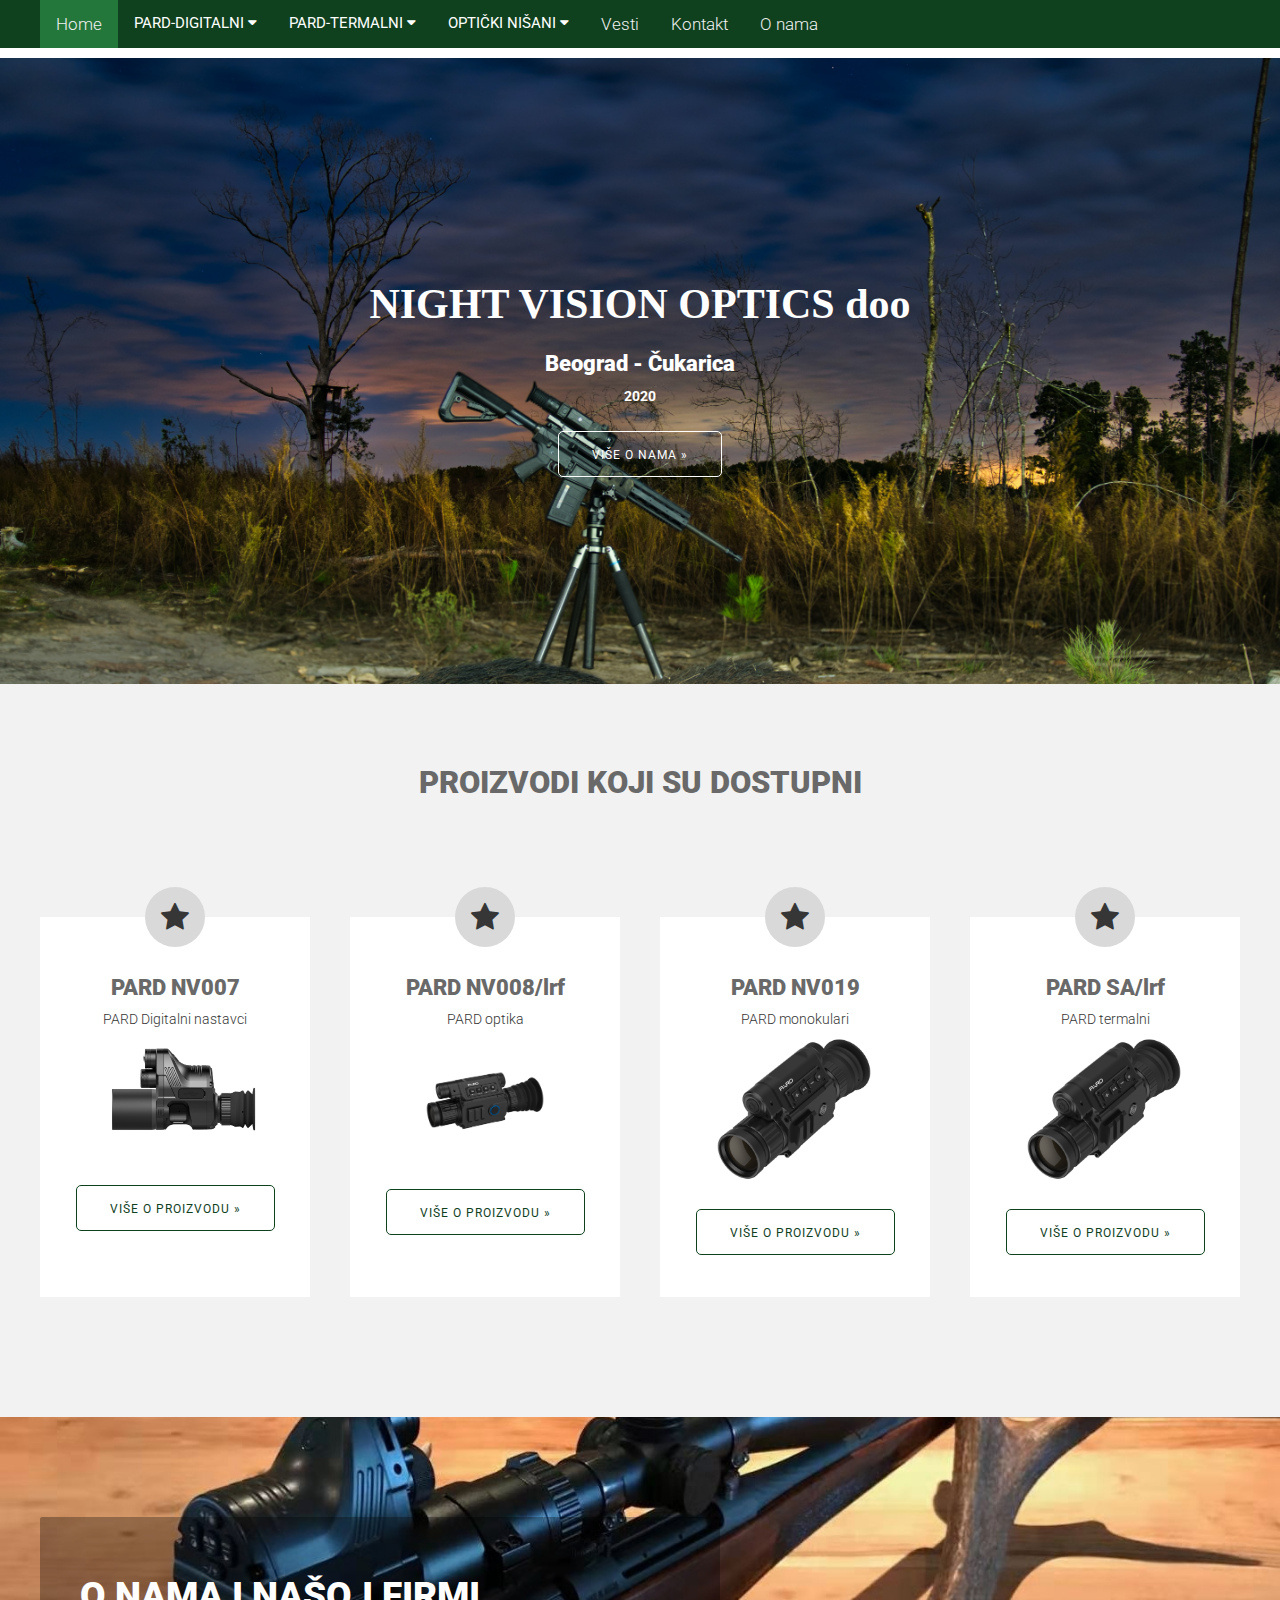
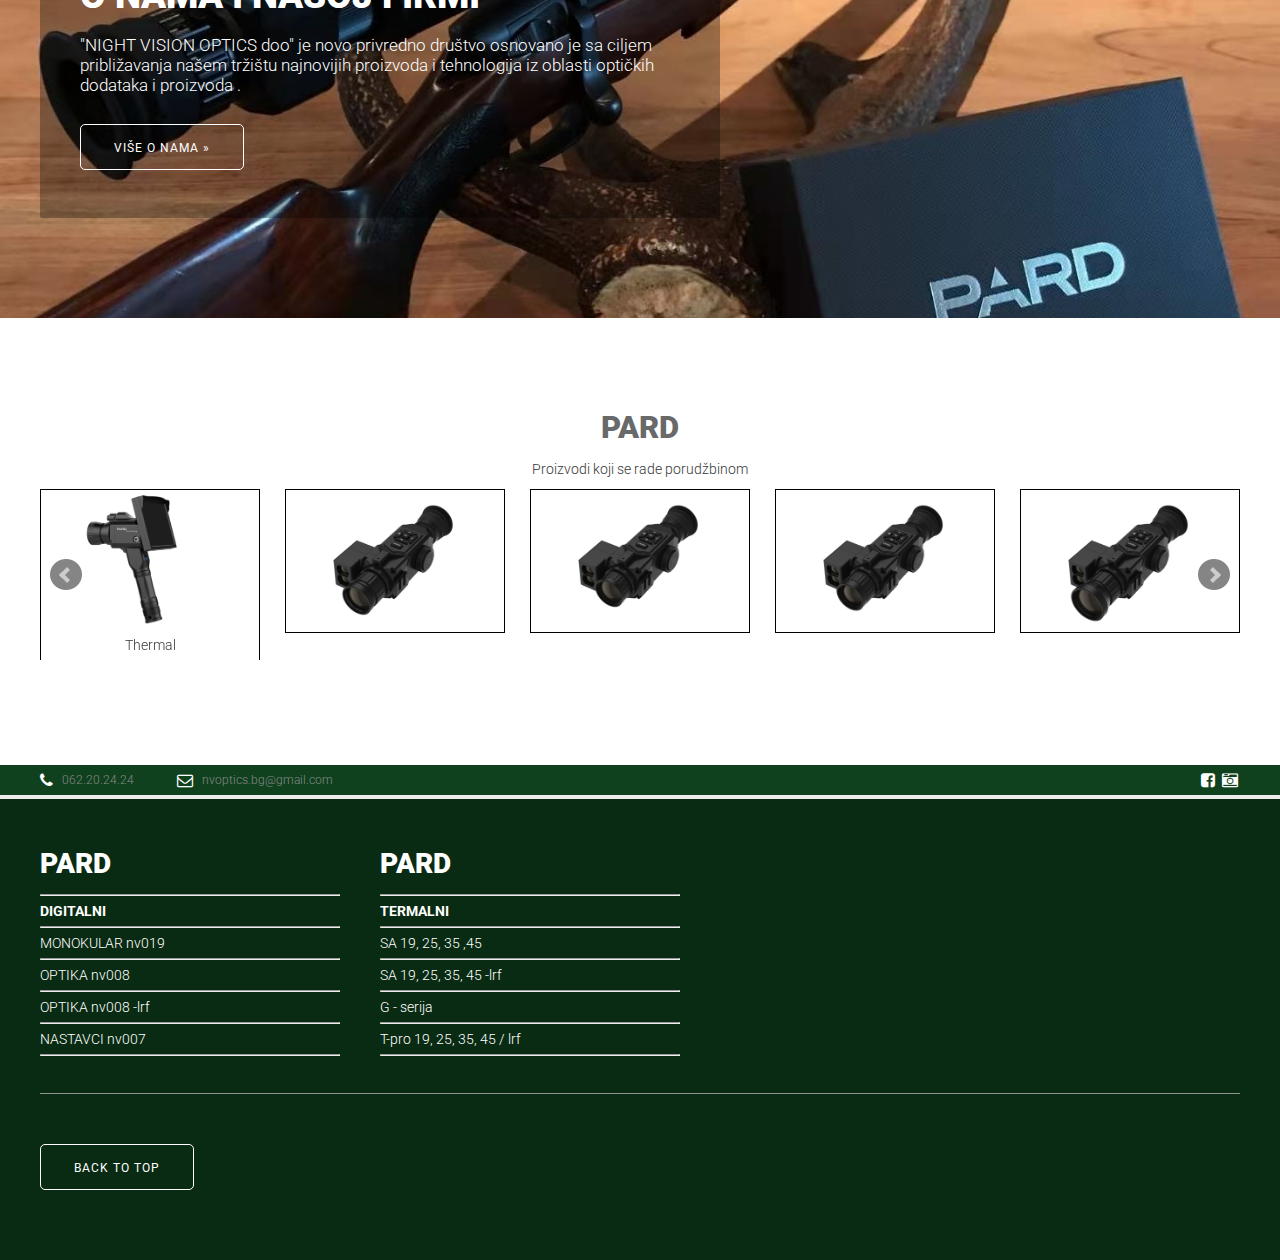
==== index.html @ 3fc822f2 "init" ====
<!doctype html>
<html>
<head>
<meta charset="UTF-8">
<meta name="theme-color" content="#e84e1b">
<meta name="viewport" content="width=device-width">
<title>NOVA by ITAcademy</title>

<script src="http://ajax.googleapis.com/ajax/libs/jquery/1.8.2/jquery.min.js"></script>
<script src="js/jquery.bxslider.min.js"></script>

<link rel="stylesheet" type="text/css" href="css/font-awesome.min.css">
<link href="https://fonts.googleapis.com/css?family=Roboto:100,100i,300,300i,400,400i,700,700i,900,900i&amp;subset=latin-ext" rel="stylesheet">
<link rel="stylesheet" type="text/css" href="css/jquery.bxslider.css">
<link rel="stylesheet" type="text/css" href="css/style.css">
</head>

<body>

	
	<div class="topnav" id="myTopnav">
		<div class="wrapper">
		<a href="index.html" class="active">Home</a>
		<div class="dropdown">
		  <button class="dropbtn">PARD-DIGITALNI 
			<i class="fa fa-caret-down"></i>
		  </button>
		  <div class="dropdown-content">
			<a href="products.html">MONOKULARI</a>
			<a href="products.html">OPTIKE</a>
			<a href="products.html">NASTAVCI</a>
		  </div>
		</div> 
		<div class="dropdown">
			<button class="dropbtn">PARD-TERMALNI 
			  <i class="fa fa-caret-down"></i>
			</button>
			<div class="dropdown-content">
			  <a href="products.html">OPTIKE</a>
			</div>
		  </div> 
		  <div class="dropdown">
			<button class="dropbtn">OPTIČKI NIŠANI 
			  <i class="fa fa-caret-down"></i>
			</button>
			<div class="dropdown-content">
				<a href="news.html">DISCOVERY - uskoro</a>
				<a href="news.html">VECTOR OPTICS - uskoro</a>
			</div>
		  </div>
		  <a href="news.html">Vesti</a>
		  <a href="contact.html">Kontakt</a> 
		  <a href="about.html">O nama</a>
		<a href="javascript:void(0);" style="font-size:15px;" class="icon" onclick="myFunction()">&#9776;</a>
	  </div>
	</div>
	
    <article id="hero" class="negative">
	
    	
        
     
			<h1 class="font-class">NIGHT VISION OPTICS doo</h1>
			<h4>Beograd - Čukarica</h4>
			<p class="bold">2020</p>
           
            <p><a href="#about" class="button">Više o nama &raquo;</a></p>
        
           
    </article>

    
    <section id="products">
    	<div class="wrapper">
        	
            <header>
            	<h2>PROIZVODI KOJI SU DOSTUPNI</h2>
                <p></p>
            </header>
            
			<div id="products-container">
				<article class="product">
					<span>
						<i class="fa fa-star"></i>
					</span>
					<h4>PARD NV007</h4>
					<p>PARD Digitalni nastavci</p>
					<a href="products.html"><img src="images/NV 007/nv-007-4.jpg"></a>
					<p><a href="products.html" class="button">Više o proizvodu &raquo;</a></p>
				</article>

				<article class="product">
					<span>
						<i class="fa fa-star"></i>
					</span>
					<h4>PARD NV008/lrf</h4>
					<p>PARD optika</p>
					<a href="products.html"><img src="images/NV 008/001.png"></a>
					<p><a href="products.html" class="button">Više o proizvodu &raquo;</a></p>
				</article>

				<article class="product">
					<span>
						<i class="fa fa-star"></i>
					</span>
					<h4>PARD NV019</h4>
					<p>PARD monokulari</p>
					<a href="products.html"><img src="images/SA 19,25,35,45/1.jpg"></a>
					<p><a href="products.html" class="button">Više o proizvodu &raquo;</a></p>
				</article>

				<article class="product">
					<span>
						<i class="fa fa-star"></i>
					</span>
					<h4>PARD SA/lrf</h4>
					<p>PARD termalni</p>
					<a href="products.html"><img src="images/SA 19,25,35,45/1.jpg"></a>
					<p><a href="products.html" class="button">Više o proizvodu &raquo;</a></p>
				</article>
			</div>
            
        </div>    
    </section>
    
    
    
    <article id="about" class="negative">
    	<div class="wrapper">
        
        	<div class="back">
                <h2>O NAMA I NAŠOJ FIRMI</h2>
                <p>"NIGHT VISION OPTICS doo" je novo privredno društvo osnovano je sa ciljem približavanja našem tržištu najnovijih proizvoda i tehnologija iz oblasti optičkih dodataka i proizvoda .</p>
                <p><a href="about.html" class="button">Više o nama &raquo;</a></p>
       		</div>
       
        </div>
    </article>
    
    
    <section id="partner">
    	<div class="wrapper">
        
        	<h2>PARD</h2>
            <p>Proizvodi koji se rade porudžbinom</p>
        
            <div class="partners" >
              <div class="slide"><img src="./images/G SERIJA/Handheld Thermal Camera G35LRF.png"><p>Thermal</p></div>
              <div class="slide"><img src="./images/T-PRO/T-PRO  35/001（测距35）.png"></div>
              <div class="slide"><img src="./images/T-PRO/T-PRO 19/001（测距19）.png"></div>
              <div class="slide"><img src="./images/T-PRO/T-PRO 25/001（测距25）.png"></div>
              <div class="slide"><img src="./images/T-PRO/T-PRO 42/001（测距42）.png"></div>
              <div class="slide"><img src="./images/NV 008lrf/Pard NV008 rangefinder 02.jpg"></div>
              <div class="slide"><img src="./images/T-PRO/Thermal imaging scopr rangefinder T Pro 42LRF 1.jpg"></div>
              <div class="slide"><img src="./images/T-PRO/Thermal imaging scopr rangefinder T Pro 42LRF 2.jpg"></div>
              <div class="slide"><img src="./images/T-PRO/Thermal imaging scopr rangefinderT Pro 42LRF 7.jpg"></div>
            </div>
        </div>
	</section>
	<header id="header">
    
    	<div id="headerTop">
        	<div class="wrapper">
            	<div id="headerTopLeft">
					<span><i class="fa fa-lg fa-phone"></i>&nbsp;&nbsp;&nbsp;062.20.24.24</span>
					<span><i class="fa fa-lg fa-envelope-o"></i>&nbsp;&nbsp;&nbsp;nvoptics.bg@gmail.com</span>
                </div>
            	<div id="headerTopRight">
                	<a href="#" target="_blank"><i class="fa fa-lg fa-facebook-square"></i></a>
					<a href="#" target="_blank"><i class="fa fa-camera-retro fa-lg"></i></a>
                </div>
            </div>
        </div>
        

    
	</header><!-- kraj #header -->   
    
    
    
    <footer id="footer" class="negative">
    	<div class="wrapper">
    		
            <div class="footerBlock">
				<h3>PARD</h3>
				<hr>
				<a href="products.html"><p class="bold">DIGITALNI</p></a>
				<hr>
				<a href="nv019.html"><p>MONOKULAR nv019</p></a>
				<hr>
				<a href="nv008.html"><p>OPTIKA nv008</p></a>
				<hr>
				<a href="nv008lrf.html"><p>OPTIKA nv008 -lrf</p></a>
				<hr>
				<a href="nv007.html"><p>NASTAVCI nv007</p></a>
				<hr>
			</div>
            <div class="footerBlock">
				<h3>PARD</h3>
				<hr>
				<a href="products.html"><p class="bold">TERMALNI</p></a>
				<hr>
				<a href="sa19.html"><p>SA 19, 25, 35 ,45 </p></a>
			   <hr>
			   <a href="sa19lrf.html"><p> SA 19, 25, 35, 45 -lrf</p></a>
			   <hr>
			   <a href="news.html"><p>G - serija</p></a>
			   <hr>
			   <a href="news.html"><p>T-pro 19, 25, 35, 45 / lrf</p></a>
			   <hr>
			</div>
            
            <div class="footerBlockR">
            	<img src="">
            </div>
            
    	</div>
        <div class="wrapper" id="footerBottom">
        	<a href="#top" class="button">back to top</a>
        	
        
        </div>
    </footer>
	<script src="./js/javascript.js"></script>

</body>
</html>
---- css/style.css ----
@charset "UTF-8";
/* CSS Document */

body {
	margin:0;
	padding:0;
	background:  #fff;
	font-size:14px;
	font-family: 'Roboto', Arial, sans-serif;
	color:#363636;
	font-weight:300;
}
h1, h2, h3, h4, h5, h6 {
	font-weight:900;
	margin:1em 0 0.5em;
	color:#696969;
}

h1 { font-size:3em;}
h2 { font-size:2.2em;}
h3 { font-size:2em;}
h4 { font-size:1.6em;}
h5 { font-size:1.4em;}
h6 { font-size:1.2em;}

p {
	margin:0.3em 0 0.5em;
}
img {
	vertical-align:bottom;
	max-width:100%;
}

.bold {
	font-weight:700;
}

::selection {
	color: #FFF;
	background: #e84e1b;
}

a:link,
a:visited {
	text-decoration:none;
	color:#10411e;
	transition:0.2s all ease;
}
a:hover {
	text-decoration:none;
	color:#f39200;
}
a:active {
	color:#696969;
}


.negative {
	color:#FFFFFF;
}

.negative h1,
.negative h2,
.negative h3,
.negative h4,
.negative h5,
.negative h6 {
	color:#FFFFFF;
}

.negative a:link,
.negative a:visited {
	color:#FFF;
}
.negative a:hover {
	color:#FFF;
	text-decoration:underline;
}
.negative a:active {
	color:#FFF;
}
.font-class{
	font-family: Cambria, Cochin, Georgia, Times, 'Times New Roman', serif;
}



.button {
    border: 1px solid #10411e;
    border-radius: 5px;
    color: #10411e;
    display: inline-block;
    font-size: 12px;
    font-weight: 400;
    letter-spacing: 1px;
    line-height: 1;
    padding: 17px 33px 15px;
	margin:20px 0;
    text-transform: uppercase;
    transition: all 0.2s ease;
}

.button:hover {
	background:#10411e;
	color:#fff;
}


.negative .button {
    border: 1px solid #FFF;
    color: #FFF;
}

.negative .button:hover {
	background: #FFF;
    color: #10411e;
	text-decoration:none;
}
.wrapper {
	width:1200px;
	margin:0 auto;
}

#header {
	background:#FFF;
}

#headerTop {
	background:#10411e;
	color:#898989;
	font-weight:300;
	padding:8px 0;
	font-size:12px;
	border-bottom:4px solid #ececec;
}
#headerTop > .wrapper {
	display: flex;
	justify-content: space-between;
	align-items: center;
}
#headerTopLeft span {
	margin-right:40px;
}
#headerTopLeft span i {
	color:#fff;
}


#headerTopRight i {
	margin:0 2px;
	color: #fff;
}



#headerBottom > .wrapper {
	display: flex;
	justify-content: space-between;
	align-items: center;
}


#logo img {
	height:40px;
	padding:35px 0 25px;
}
/*--*/
#myTopnav{
	margin-bottom: 10px;
}
.topnav {
	overflow: hidden;
	background-color: #10411e;
	

	
  }
  
  .topnav a {
	float: left;
	display: block;
	color: #f2f2f2;
	text-align: center;
	padding: 14px 16px;
	text-decoration: none;
	font-size: 17px;
  }
  
  .active {
	background-color: #24773b;
	color: white;
  }
  
  .topnav .icon {
	display: none;
  }
  
  .dropdown {
	float: left;
	overflow: hidden;
	
  }
  
  .dropdown .dropbtn {
	font-size: 15px;    
	border: none;
	outline: none;
	color: white;
	padding: 14px 16px;
	background-color: inherit;
	font-family: inherit;
	margin: 0;
  }
  
  .dropdown-content {
	display: none;
	position: absolute;
	background-color: #f9f9f9;
	min-width: 160px;
	box-shadow: 0px 8px 16px 0px rgba(0,0,0,0.2);
	z-index: 1;
  }
  
  .dropdown-content a {
	float: none;
	color: black;
	padding: 12px 16px;
	text-decoration: none;
	display: block;
	text-align: left;
  }
  
  .topnav a:hover, .dropdown:hover .dropbtn {
	background-color: #555;
	color: white;
  }
  
  .dropdown-content a:hover {
	background-color: #ddd;
	color: black;
  }
  
  .dropdown:hover .dropdown-content {
	display: block;
  }
  
  @media screen and (max-width: 820px) {
	.topnav a:not(:first-child), .dropdown .dropbtn {
	  display: none;
	}
	.topnav a.icon {
	  float: right;
	  margin-right: 50px;
	  display: block;
	}
  }
  
  @media screen and (max-width: 820px) {
	.topnav.responsive {
		position: relative;}
	.topnav.responsive .icon {
	  position: absolute;
	  right: 0;
	  top: 0;
	}
	.topnav.responsive a {
	  float: none;
	  display: block;
	  text-align: left;
	}
	.topnav.responsive .dropdown {float: none;}
	.topnav.responsive .dropdown-content {position: relative;}
	.topnav.responsive .dropdown .dropbtn {
	  display: block;
	  width: 100%;
	  text-align: left;
	}
  }
  /*--*/
#hero {
	background:url(../images/clint-patterson-M1vipA7OOCk-unsplash.jpg) center center / cover fixed;
	padding:180px 0;
	text-align:center;
}


#products {
	background:#F2F2F2;
	padding:50px 0 120px;
	text-align:center;
}
#products-container {
	display: flex;
	justify-content: space-between;
}

#products-container .product {
	flex-basis:200px;
	padding:35px 35px 15px;
	margin-top:100px;
	background:#FFF;
	text-align:center;
	position:relative;
	top:0;
    transition: all 0.2s ease;
}

#products-container .product span {
	position:absolute;
	left:50%;
	top:-30px;
	width:60px;
	height:60px;
	background:#D9D9D9;
	margin-left:-30px;
	font-size:30px;
	border-radius:32px;
    transition: all 0.2s ease;
}
#products-container .product span i {
	margin-top:15px;
}

#products-container .product:hover span {
	background:#CDCDCD;
}


#products-container .product:hover {
	top:-10px;
}
#products-container .product:hover .button {
	animation:product-dugme infinite 1s alternate;
}
@keyframes product-dugme {
	0% {
		transform:scale(1);
	}
	100% {
		transform:scale(1.1);
	}
}


#about {
	background:url(../images/mmexport1605646777737.jpg) center center / cover;
	padding:100px 0;
	font-size:1.2em;
}
#about .back {
	background:rgba(0,0,0,0.3);
	border-radius:2px;
	padding:20px 40px;
	width:600px;
}



#partner {
	padding:60px 0 100px;
	text-align:center;


}
#partner .slide {
	border: 1px solid black;

}
.bx-wrapper .bx-viewport {
	box-shadow:none !important;
}



#footer {
	padding:20px 0;
	background:#0a2b13;
	color:#C5C5C5;
}

#footer > .wrapper {
	display: flex;
	justify-content: space-between;
	align-items: flex-start;
}
.footerBlock {
	margin-right:40px;
	width:300px;
}
.footerBlockR {
	margin: 0 0 0 auto;
}
.footerBlockR img {
	height:40px;
	margin-top:50px;
}

#footerBottom {
	border-top:1px solid #909090;
	margin-top:30px;
	padding:30px 0;
}
#footer a {
	text-decoration: none;
}
#footer a:hover {
	color: rgb(218, 191, 40);
}






#central {
	border-top:1px solid #CCC;
	padding:60px 0 120px;
}






.product2 {
	overflow:hidden;
	margin:40px 0;
}
.product2 img {
	float:left;
	width: 340px;
	height: 220ox;
}
.productInner {
	padding-left:400px;
}
.productInner h2 {
	margin-top:0px;
}






#references-container {
	display: flex;
	flex-wrap: wrap;
	justify-content: space-between;
	align-content: flex-start;
}
.referenceLink {
	flex-basis:220px;
	margin:0 0 25px 0;
	display:block;
}


.article {
	border-bottom:1px solid #CCC;
	padding:20px 0;
	margin-bottom:20px;
	overflow:hidden;
}

.article header {
	border-bottom:1px solid #EEE;
	margin-bottom:10px;
}

.article header p {
	font-size:12px;
	text-transform:uppercase;

}

.article .articleImg {
	float:left;
	margin:0 0 30px 30px;
	width: 30%;


}

.article h2 {
	margin-top:0;
}






#map {
	width:100%;
	height:340px;
}




.contactInfo {
	margin:30px 0;
}

.contactInfo p {
	border-bottom:1px solid #ccc;
	padding:10px 0;
	font-size:1.4em;
}

.contactInfo i {
	width:100px;
	color:#ccc;
}



@media screen and (min-width:1024px) and (max-width:1260px) {
	.wrapper {
		width:960px;
	}
	#products-container {
		flex-wrap: wrap;
	}
	#products-container .product {
		flex-basis:380px;
	}
	
	
	
	.referenceLink {
		flex-basis:210px;
		margin:0 0 40px 0;
	}


}

@media screen and (min-width:768px) and (max-width:1023px) {
	.wrapper {
		width:700px;
	}
	#myTopnav .wrapper{
		width:800px;
	}
	
	#products-container {
		flex-wrap: wrap;
	}
	#products-container .product {
		flex-basis:260px;
	}
	#about .back {
		width:400px;
	}
	
	#headerBottom > .wrapper {
		flex-direction: column;
		justify-content: space-between;
		align-items: center;
	}
	#logo {
		text-align:center;
	}
	

	
	.referenceLink {
		flex-basis:210px;
		margin:0 0 35px 0;
	}

}

@media screen and (max-width:767px) {
	.wrapper {
		width:80%;
	}
	
	#headerTop > .wrapper {
		flex-direction: column;
	}
	
	#headerBottom > .wrapper {
		flex-direction: column;
	}
	#logo {
		text-align:center;
	}	
	#products-container {
		flex-direction: column;
	}
	#products-container .product {
		flex-basis:auto;
	}
	#about .back {
		width:auto;
	}
	
	
		
	
	.product2 {
		overflow:hidden;
		margin:40px 0;
		border-top:1px solid #CCC;
		padding-top:30px;
	}
	.product2 img {
		float:none;
	}
	.productInner {
		padding-left:0;
	}
	.productInner h2 {
		margin-top:20px;
	}

	
	#references-container {
		display: block;
	}

	
	.contactInfo i {
		display:block;
		margin-bottom:10px;
		color:#ccc;
	}
	
	
	
	
	.article .articleImg {
		float:none;
		margin:0 0 20px 0;


	}

	
	.article h2 {
		margin-top:20px;
	}
	
	
	
	#headerTopLeft,
	#headerTopRight {
		margin-bottom:20px;
	}
	
	#footer > .wrapper {
		display: block;
	}
	.gallery img {
		margin-left: 30px;
	}
}
/*--gallery--*/
.gallery{
	margin: 10px 50px;


}
.gallery img{
	width: 230px;
	padding: 5px;
	transition: 1s;
}
.gallery img:hover{
	transform: scale(1.1);
	border-radius: 5px;
	border: 1px solid #0a2b13;
}
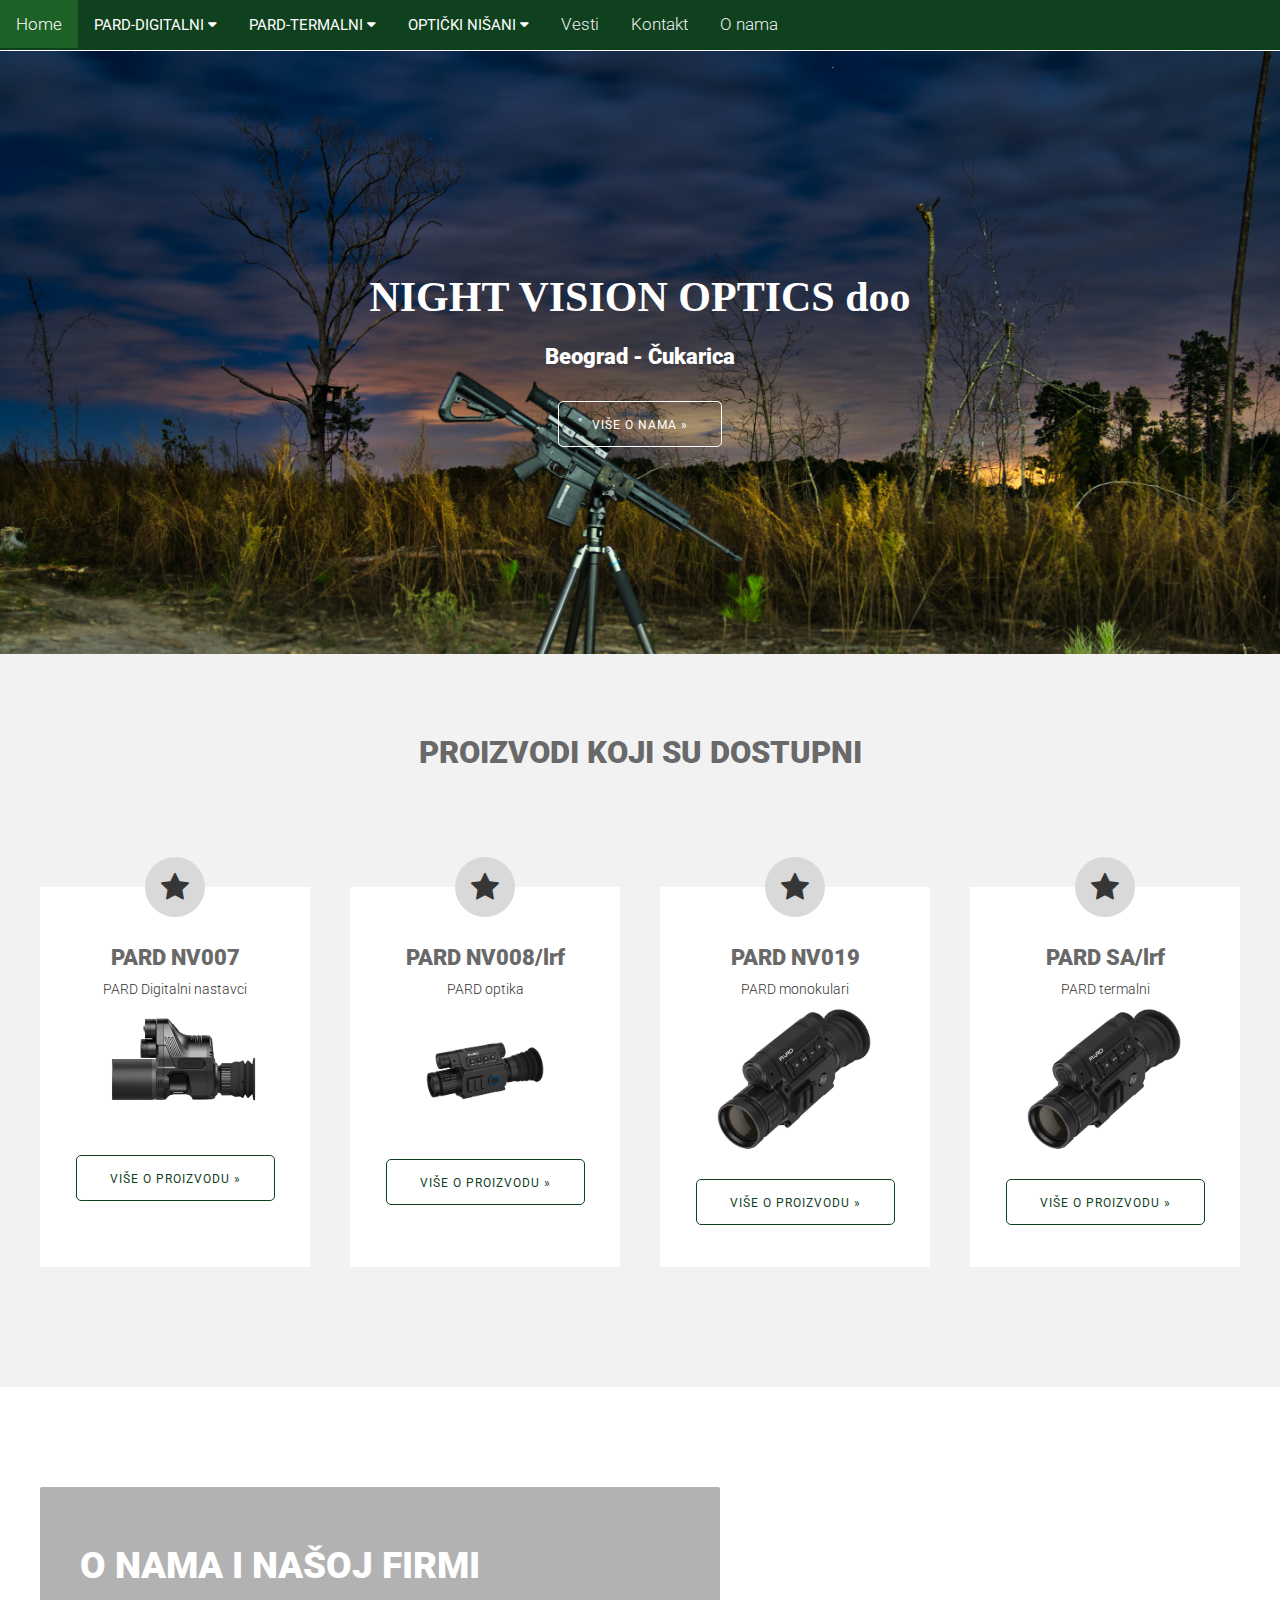
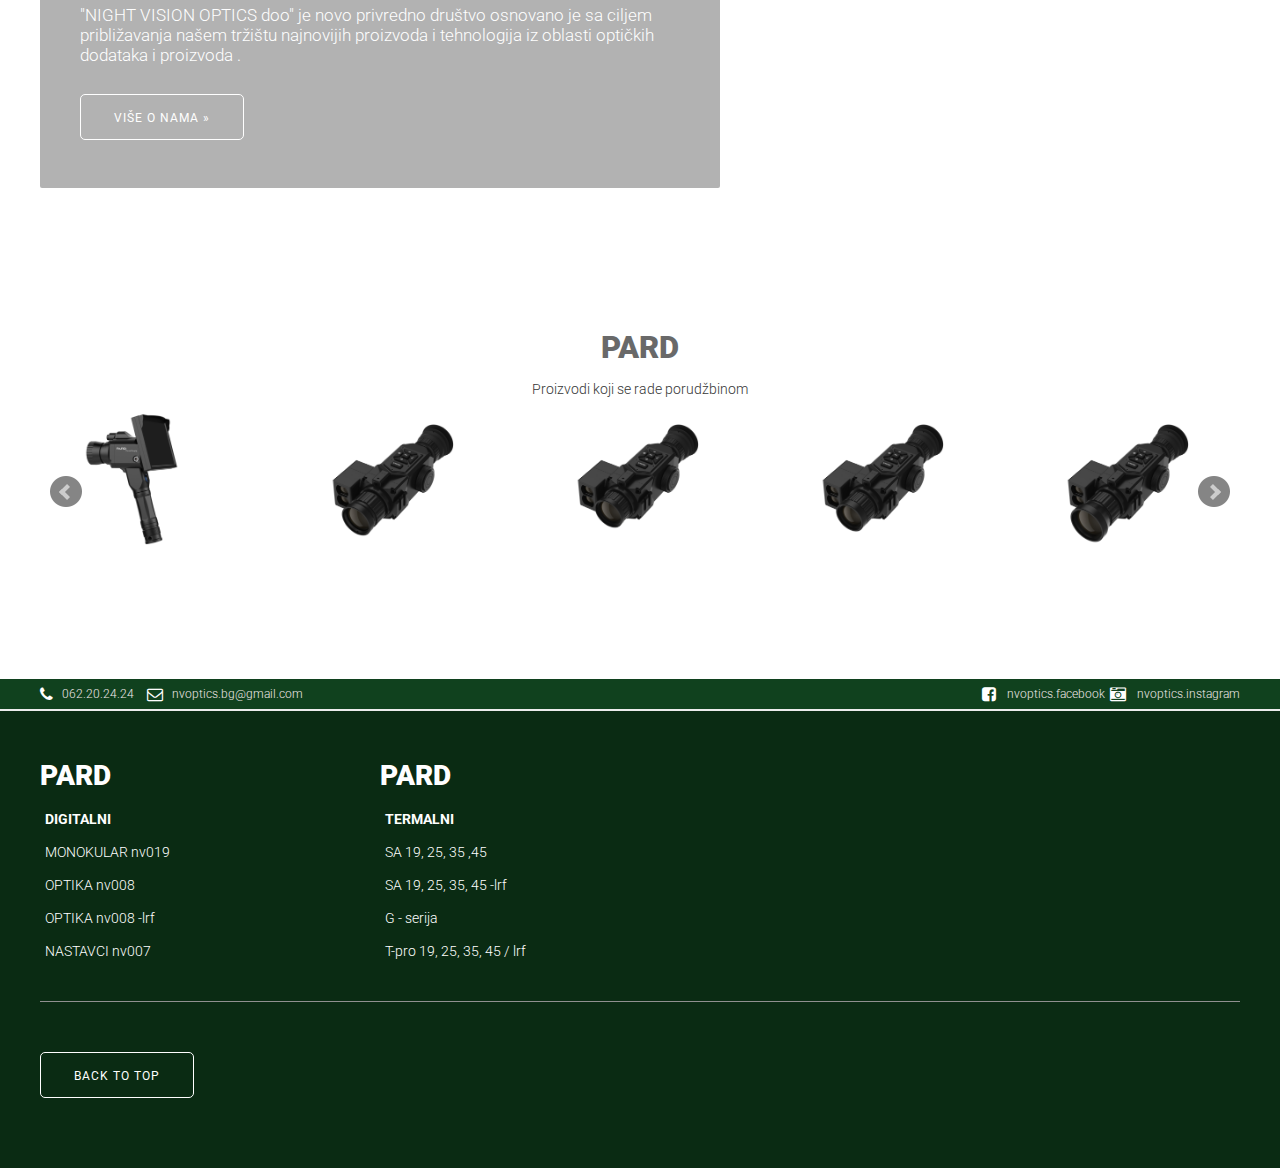
==== commit c5a1fd6f: "commit2" ====
--- a/index.html
+++ b/index.html
@@ -4,7 +4,7 @@
 <meta charset="UTF-8">
 <meta name="theme-color" content="#e84e1b">
 <meta name="viewport" content="width=device-width">
-<title>NOVA by ITAcademy</title>
+<title>NV Optics</title>
 
 <script src="http://ajax.googleapis.com/ajax/libs/jquery/1.8.2/jquery.min.js"></script>
 <script src="js/jquery.bxslider.min.js"></script>
@@ -13,13 +13,47 @@
 <link href="https://fonts.googleapis.com/css?family=Roboto:100,100i,300,300i,400,400i,700,700i,900,900i&amp;subset=latin-ext" rel="stylesheet">
 <link rel="stylesheet" type="text/css" href="css/jquery.bxslider.css">
 <link rel="stylesheet" type="text/css" href="css/style.css">
+
+<script>
+	$(document).ready(function(){
+	  $('.partners').bxSlider({
+		slideWidth: 220,
+		minSlides: 2,
+		maxSlides: 6,
+		slideMargin:25,
+		moveSlides: 1,
+		pager: false,
+		auto: true
+	  });
+	});
+	</script>
+	
+	
+	<script>
+	  $(function() {
+		$('a[href*="#"]:not([href="#"])').click(function() {
+		  if (location.pathname.replace(/^\//,'') == this.pathname.replace(/^\//,'') && location.hostname == this.hostname) {
+			var target = $(this.hash);
+			target = target.length ? target : $('[name=' + this.hash.slice(1) +']');
+			if (target.length) {
+			  $('html, body').animate({
+				scrollTop: target.offset().top
+			  }, 1000);
+			  return false;
+			}
+		  }
+		});
+	  });
+	</script>
+
+
 </head>
 
 <body>
 
 	
 	<div class="topnav" id="myTopnav">
-		<div class="wrapper">
+		<div class="wrapper"></div>
 		<a href="index.html" class="active">Home</a>
 		<div class="dropdown">
 		  <button class="dropbtn">PARD-DIGITALNI 
@@ -62,7 +96,7 @@
      
 			<h1 class="font-class">NIGHT VISION OPTICS doo</h1>
 			<h4>Beograd - Čukarica</h4>
-			<p class="bold">2020</p>
+	
            
             <p><a href="#about" class="button">Više o nama &raquo;</a></p>
         
@@ -145,7 +179,7 @@
             <p>Proizvodi koji se rade porudžbinom</p>
         
             <div class="partners" >
-              <div class="slide"><img src="./images/G SERIJA/Handheld Thermal Camera G35LRF.png"><p>Thermal</p></div>
+              <div class="slide"><img src="./images/G SERIJA/Handheld Thermal Camera G35LRF.png"></div>
               <div class="slide"><img src="./images/T-PRO/T-PRO  35/001（测距35）.png"></div>
               <div class="slide"><img src="./images/T-PRO/T-PRO 19/001（测距19）.png"></div>
               <div class="slide"><img src="./images/T-PRO/T-PRO 25/001（测距25）.png"></div>
@@ -166,8 +200,8 @@
 					<span><i class="fa fa-lg fa-envelope-o"></i>&nbsp;&nbsp;&nbsp;nvoptics.bg@gmail.com</span>
                 </div>
             	<div id="headerTopRight">
-                	<a href="#" target="_blank"><i class="fa fa-lg fa-facebook-square"></i></a>
-					<a href="#" target="_blank"><i class="fa fa-camera-retro fa-lg"></i></a>
+                	<span><i class="fa fa-lg fa-facebook-square"></i>&nbsp;&nbsp;&nbsp;nvoptics.facebook</span>
+					<span><i class="fa fa-camera-retro fa-lg"></i>&nbsp;&nbsp;&nbsp;nvoptics.instagram</span>
                 </div>
             </div>
         </div>
@@ -183,31 +217,31 @@
     		
             <div class="footerBlock">
 				<h3>PARD</h3>
-				<hr>
+			
 				<a href="products.html"><p class="bold">DIGITALNI</p></a>
-				<hr>
+		
 				<a href="nv019.html"><p>MONOKULAR nv019</p></a>
-				<hr>
+		
 				<a href="nv008.html"><p>OPTIKA nv008</p></a>
-				<hr>
+			
 				<a href="nv008lrf.html"><p>OPTIKA nv008 -lrf</p></a>
-				<hr>
+			
 				<a href="nv007.html"><p>NASTAVCI nv007</p></a>
-				<hr>
+				
 			</div>
             <div class="footerBlock">
 				<h3>PARD</h3>
-				<hr>
+	
 				<a href="products.html"><p class="bold">TERMALNI</p></a>
-				<hr>
+			
 				<a href="sa19.html"><p>SA 19, 25, 35 ,45 </p></a>
-			   <hr>
+			  
 			   <a href="sa19lrf.html"><p> SA 19, 25, 35, 45 -lrf</p></a>
-			   <hr>
+			
 			   <a href="news.html"><p>G - serija</p></a>
-			   <hr>
+			
 			   <a href="news.html"><p>T-pro 19, 25, 35, 45 / lrf</p></a>
-			   <hr>
+			  
 			</div>
             
             <div class="footerBlockR">
--- a/css/style.css
+++ b/css/style.css
@@ -127,11 +127,11 @@
 
 #headerTop {
 	background:#10411e;
-	color:#898989;
+	color:#f1e8e8;
 	font-weight:300;
 	padding:8px 0;
 	font-size:12px;
-	border-bottom:4px solid #ececec;
+	border-bottom:2px solid #ececec;
 }
 #headerTop > .wrapper {
 	display: flex;
@@ -139,7 +139,7 @@
 	align-items: center;
 }
 #headerTopLeft span {
-	margin-right:40px;
+	margin-right:10px;
 }
 #headerTopLeft span i {
 	color:#fff;
@@ -166,7 +166,8 @@
 }
 /*--*/
 #myTopnav{
-	margin-bottom: 10px;
+    margin-bottom: 1px;
+
 }
 .topnav {
 	overflow: hidden;
@@ -187,7 +188,7 @@
   }
   
   .active {
-	background-color: #24773b;
+	background-color: #10411e;
 	color: white;
   }
   
@@ -206,7 +207,7 @@
 	border: none;
 	outline: none;
 	color: white;
-	padding: 14px 16px;
+	padding: 16px 16px;
 	background-color: inherit;
 	font-family: inherit;
 	margin: 0;
@@ -231,13 +232,13 @@
   }
   
   .topnav a:hover, .dropdown:hover .dropbtn {
-	background-color: #555;
+	background-color: rgb(29, 97, 38);
 	color: white;
   }
   
   .dropdown-content a:hover {
-	background-color: #ddd;
-	color: black;
+	background-color: rgb(29, 97, 38);
+	color: white;
   }
   
   .dropdown:hover .dropdown-content {
@@ -257,7 +258,8 @@
   
   @media screen and (max-width: 820px) {
 	.topnav.responsive {
-		position: relative;}
+		position: relative;
+		}
 	.topnav.responsive .icon {
 	  position: absolute;
 	  right: 0;
@@ -343,7 +345,7 @@
 
 
 #about {
-	background:url(../images/mmexport1605646777737.jpg) center center / cover;
+	background:url(../images/mmexport1605646777737.jpg) center center / cover fixed;
 	padding:100px 0;
 	font-size:1.2em;
 }
@@ -357,13 +359,13 @@
 
 
 #partner {
-	padding:60px 0 100px;
+	padding:10px 0 100px;
 	text-align:center;
 
 
 }
 #partner .slide {
-	border: 1px solid black;
+	max-width:6200px;
 
 }
 .bx-wrapper .bx-viewport {
@@ -386,6 +388,11 @@
 .footerBlock {
 	margin-right:40px;
 	width:300px;
+}
+.footerBlock p{
+
+	padding: 5px;
+
 }
 .footerBlockR {
 	margin: 0 0 0 auto;
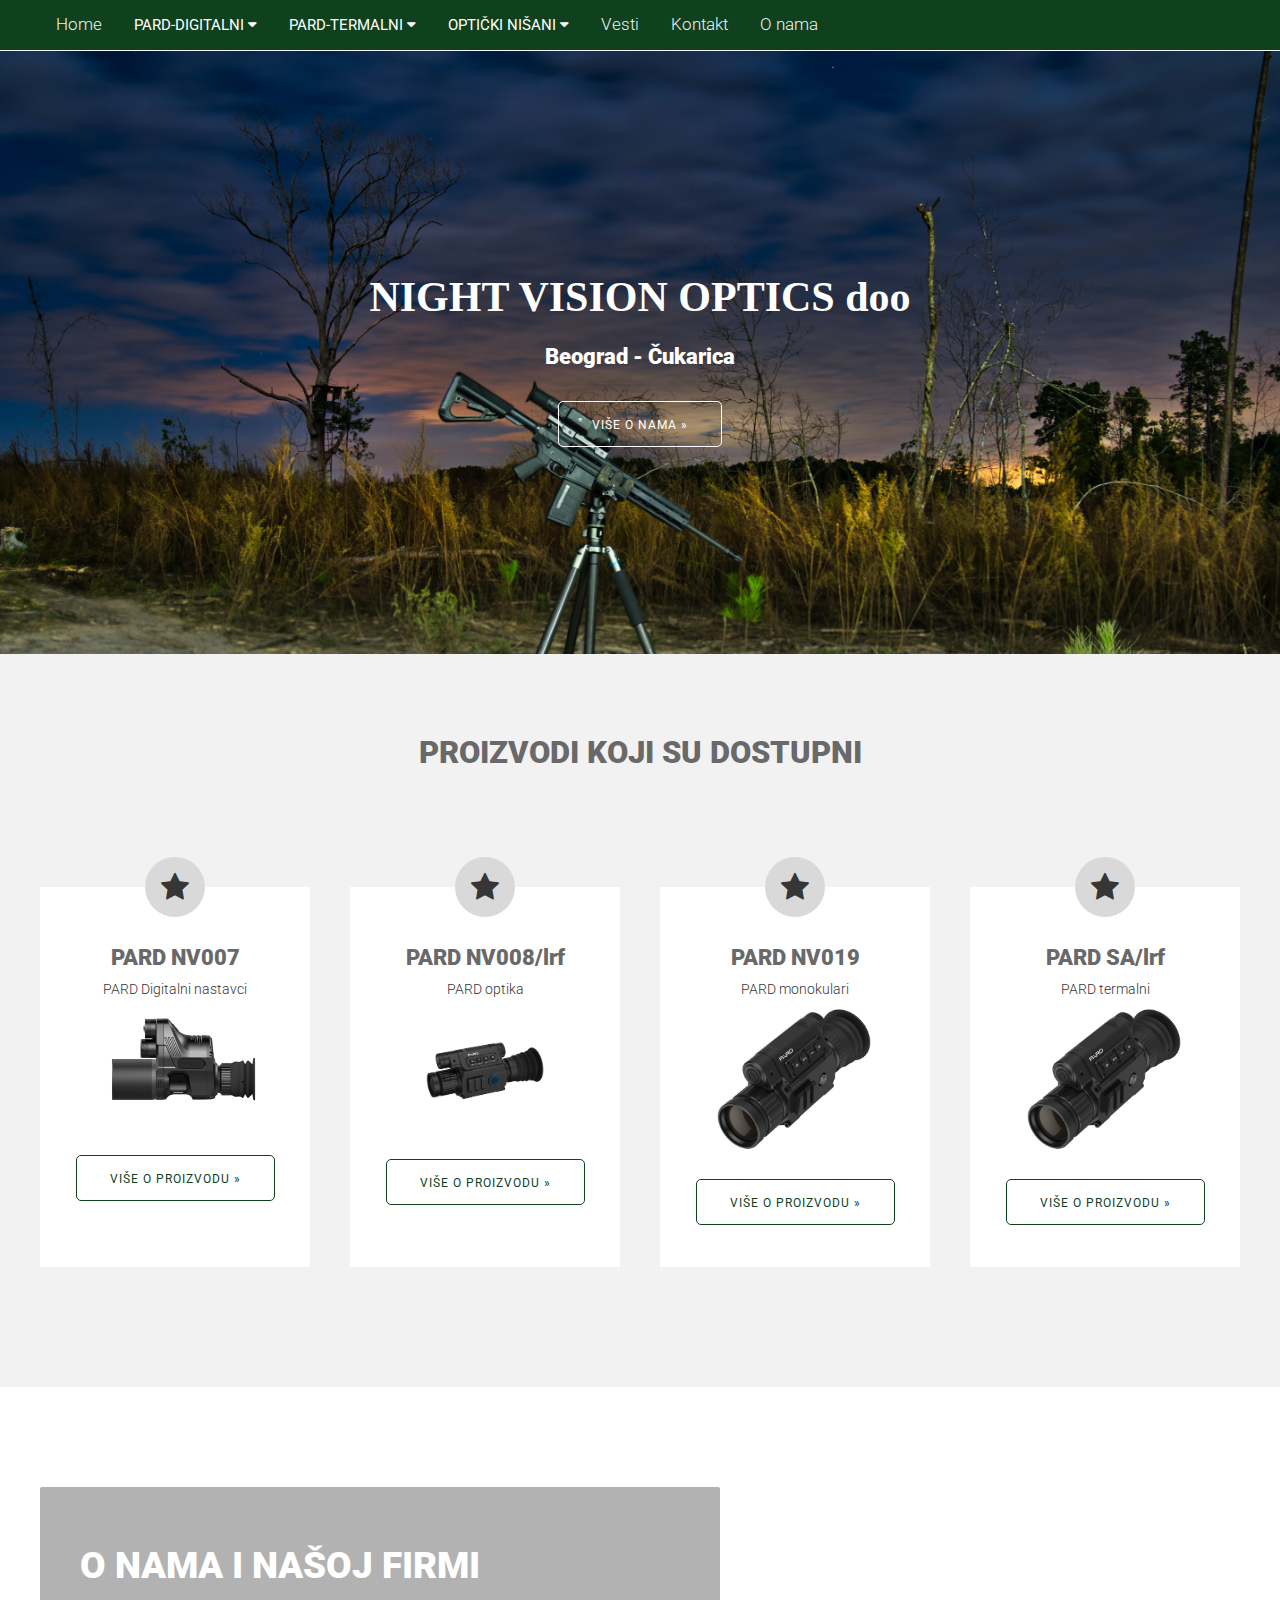
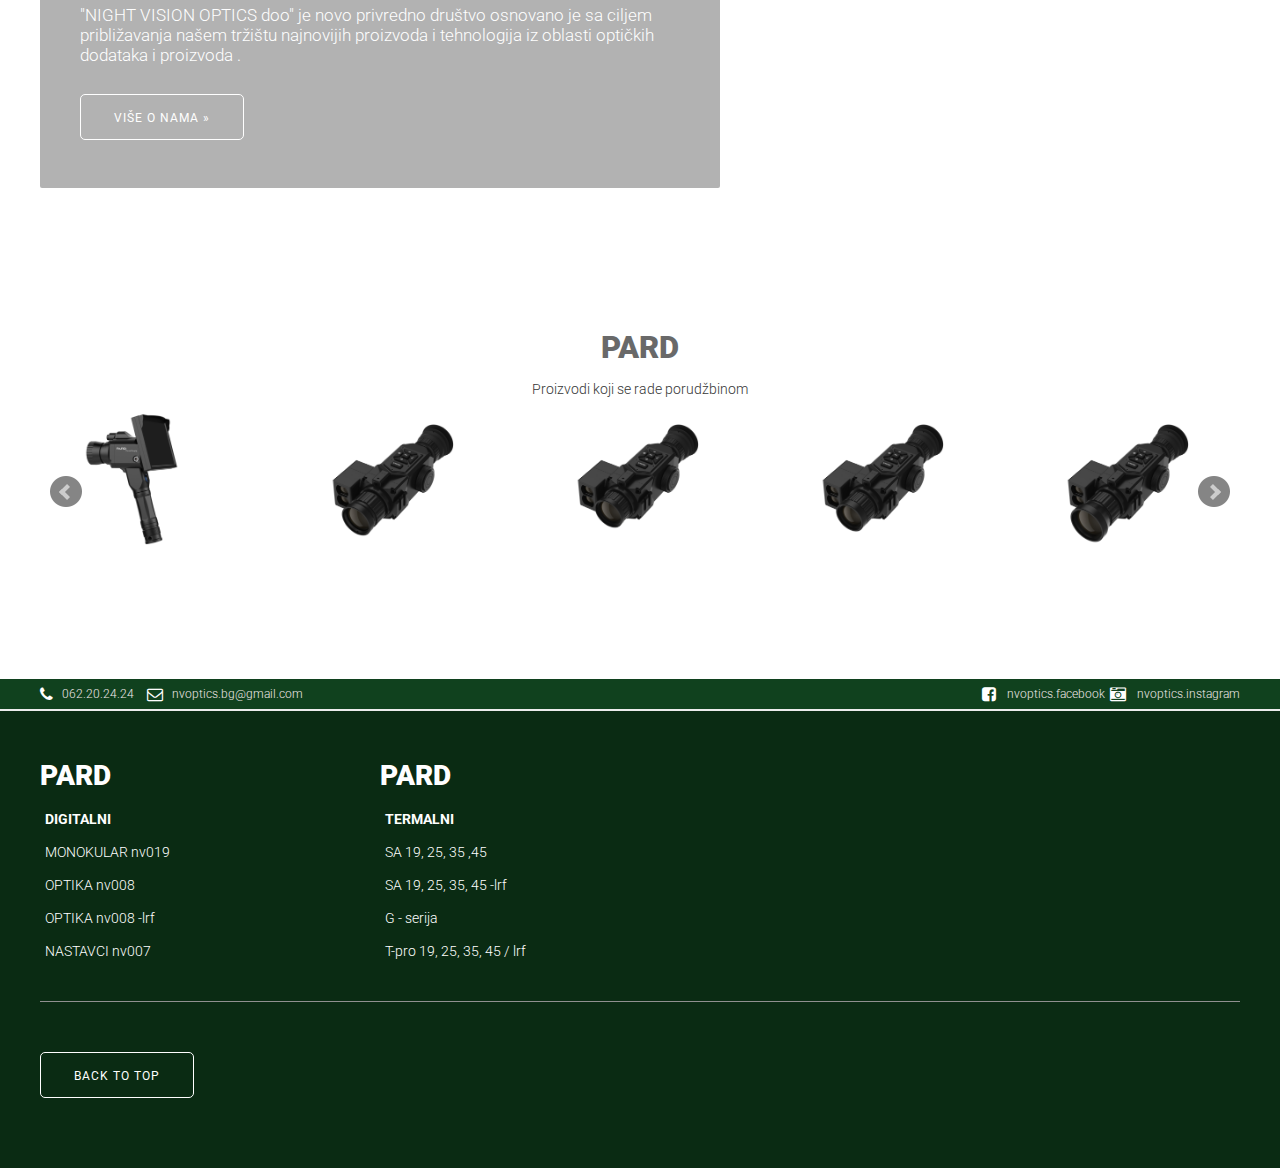
==== commit 49f12919: "commit3" ====
--- a/index.html
+++ b/index.html
@@ -29,22 +29,7 @@
 	</script>
 	
 	
-	<script>
-	  $(function() {
-		$('a[href*="#"]:not([href="#"])').click(function() {
-		  if (location.pathname.replace(/^\//,'') == this.pathname.replace(/^\//,'') && location.hostname == this.hostname) {
-			var target = $(this.hash);
-			target = target.length ? target : $('[name=' + this.hash.slice(1) +']');
-			if (target.length) {
-			  $('html, body').animate({
-				scrollTop: target.offset().top
-			  }, 1000);
-			  return false;
-			}
-		  }
-		});
-	  });
-	</script>
+
 
 
 </head>
@@ -53,7 +38,7 @@
 
 	
 	<div class="topnav" id="myTopnav">
-		<div class="wrapper"></div>
+		<div class="wrapper">
 		<a href="index.html" class="active">Home</a>
 		<div class="dropdown">
 		  <button class="dropbtn">PARD-DIGITALNI 
